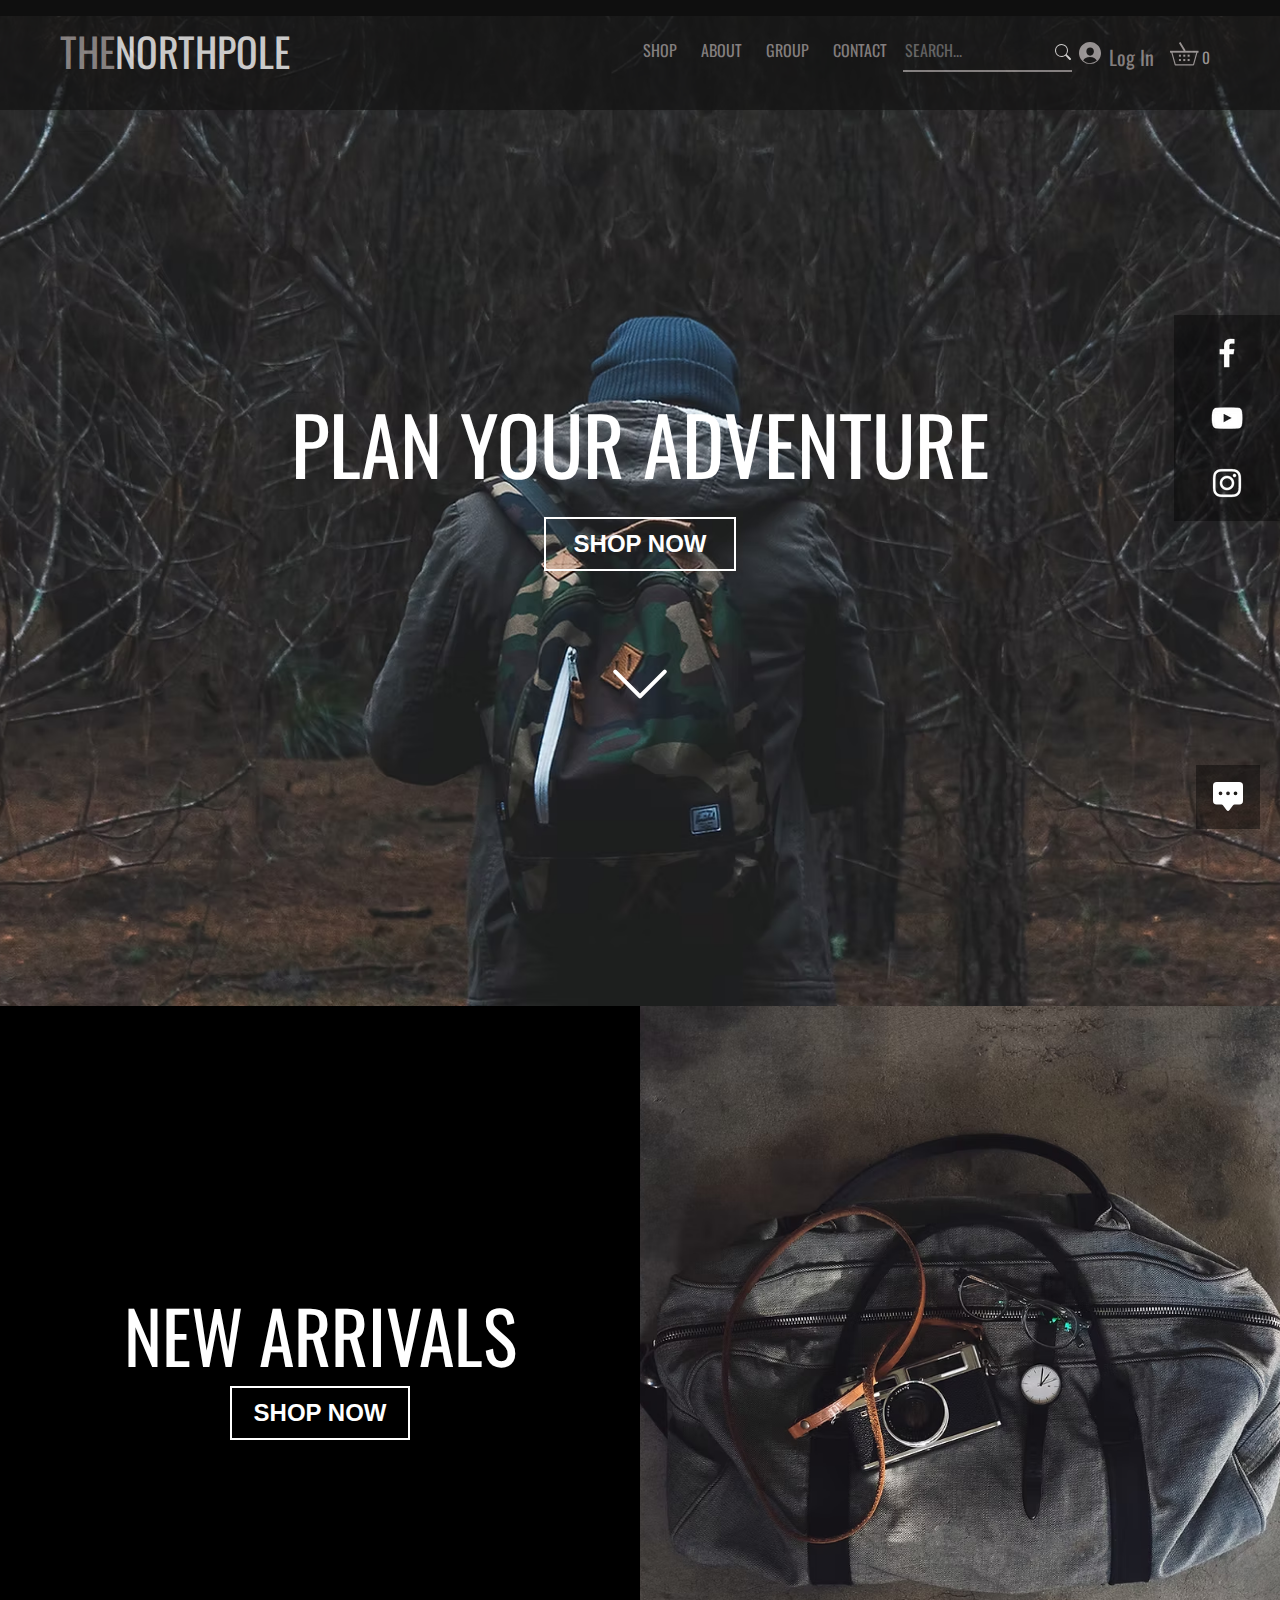
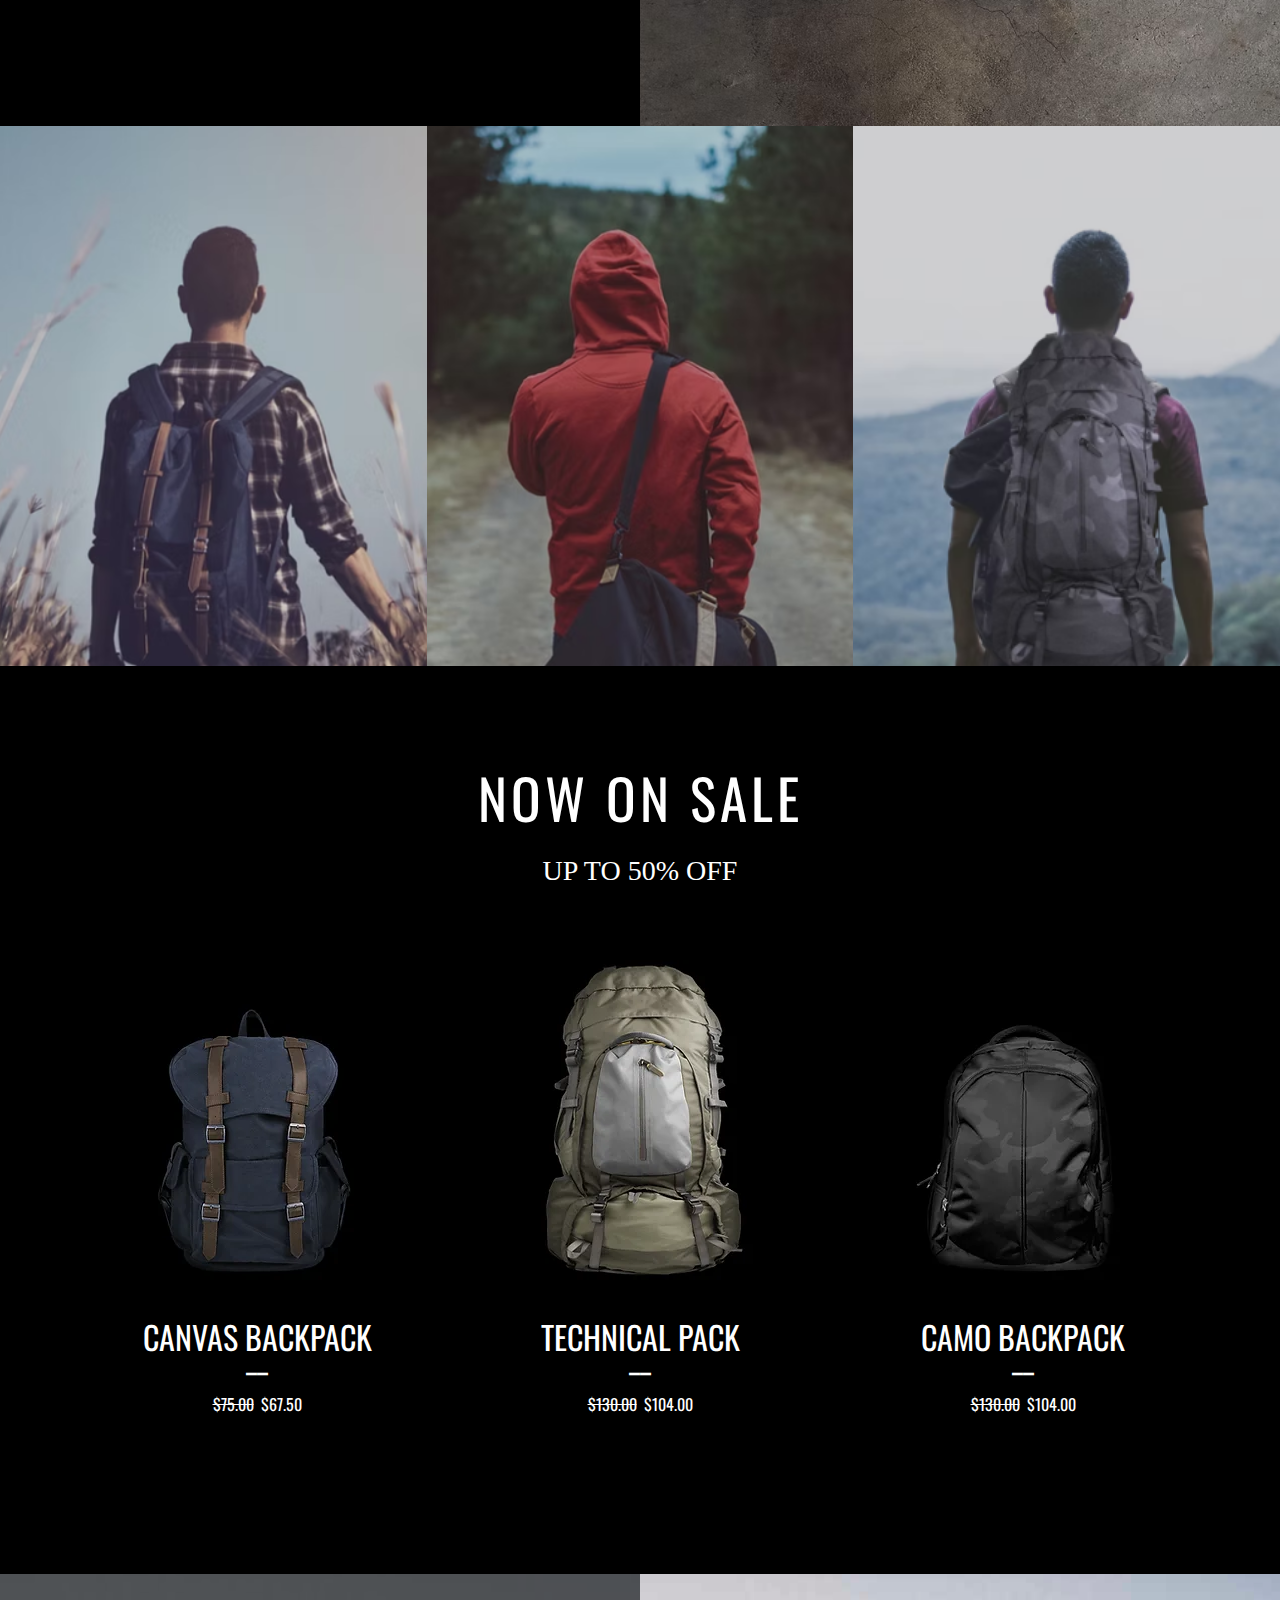
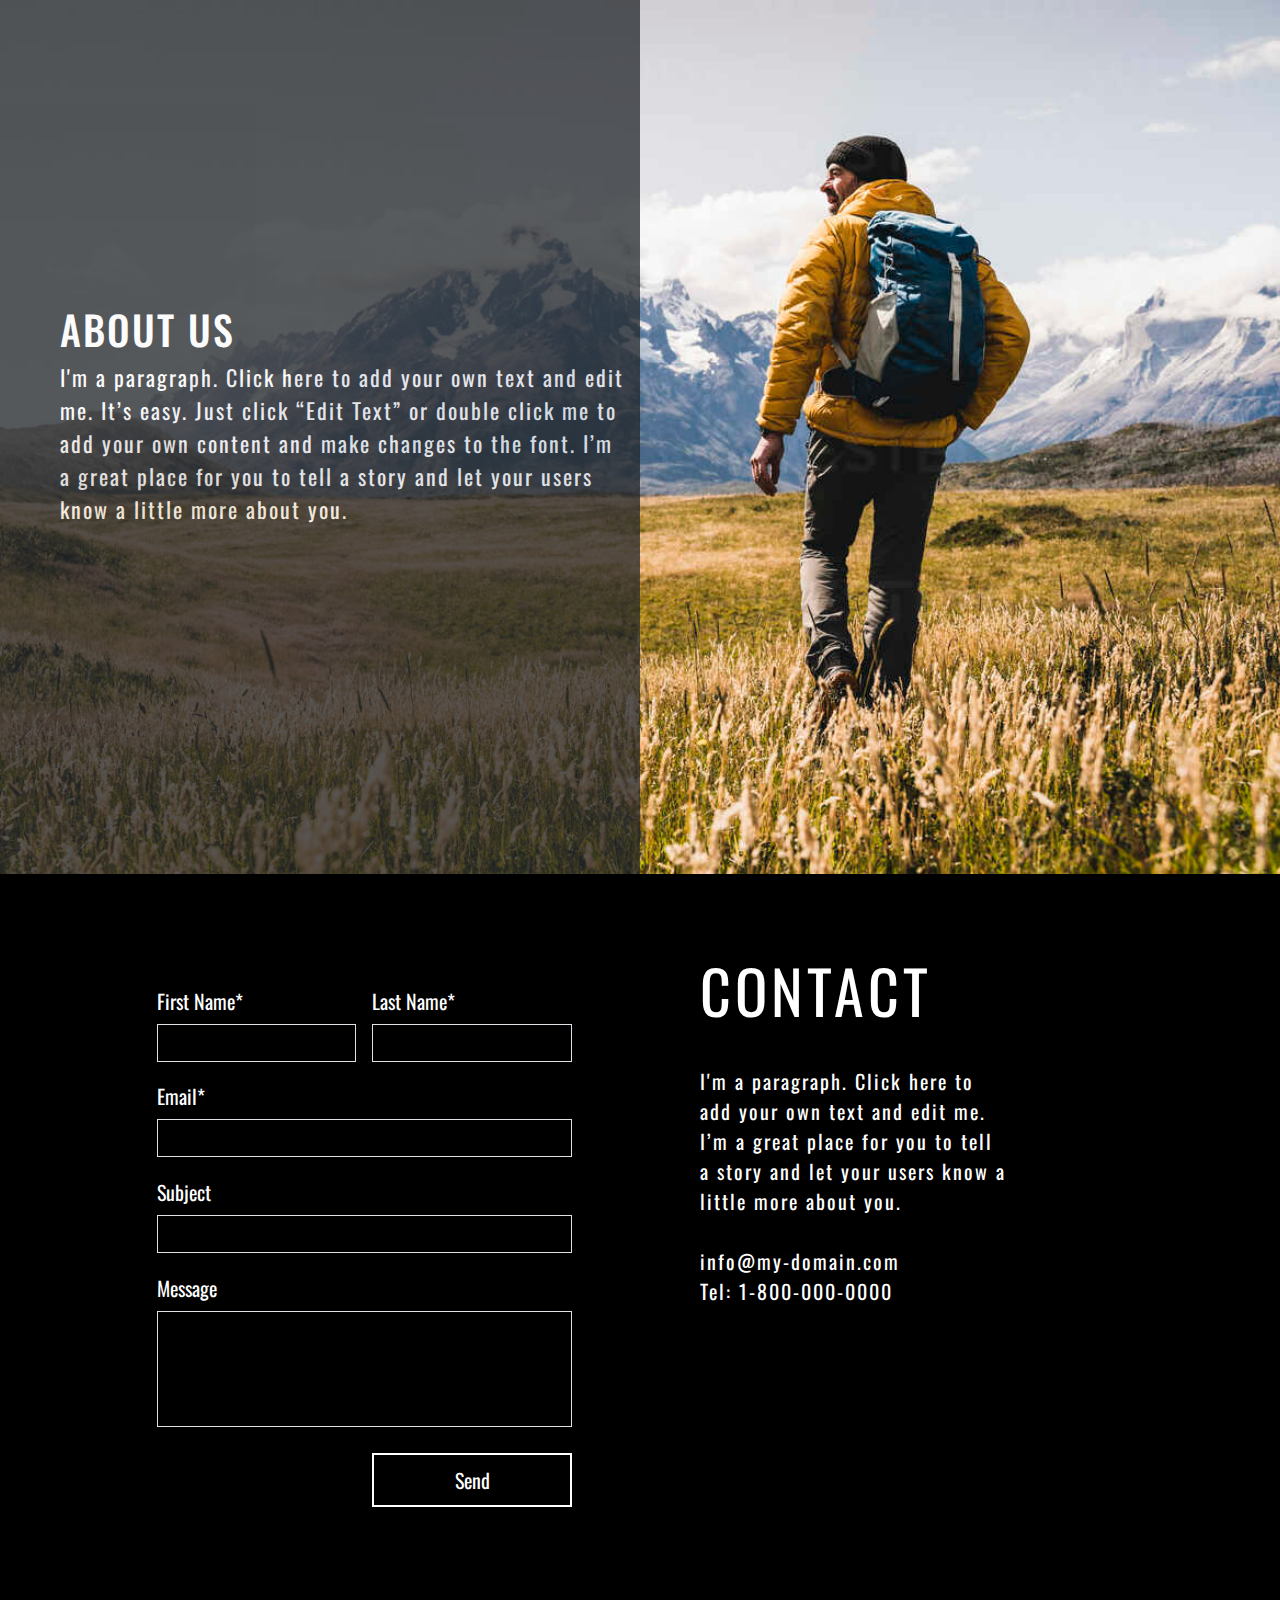
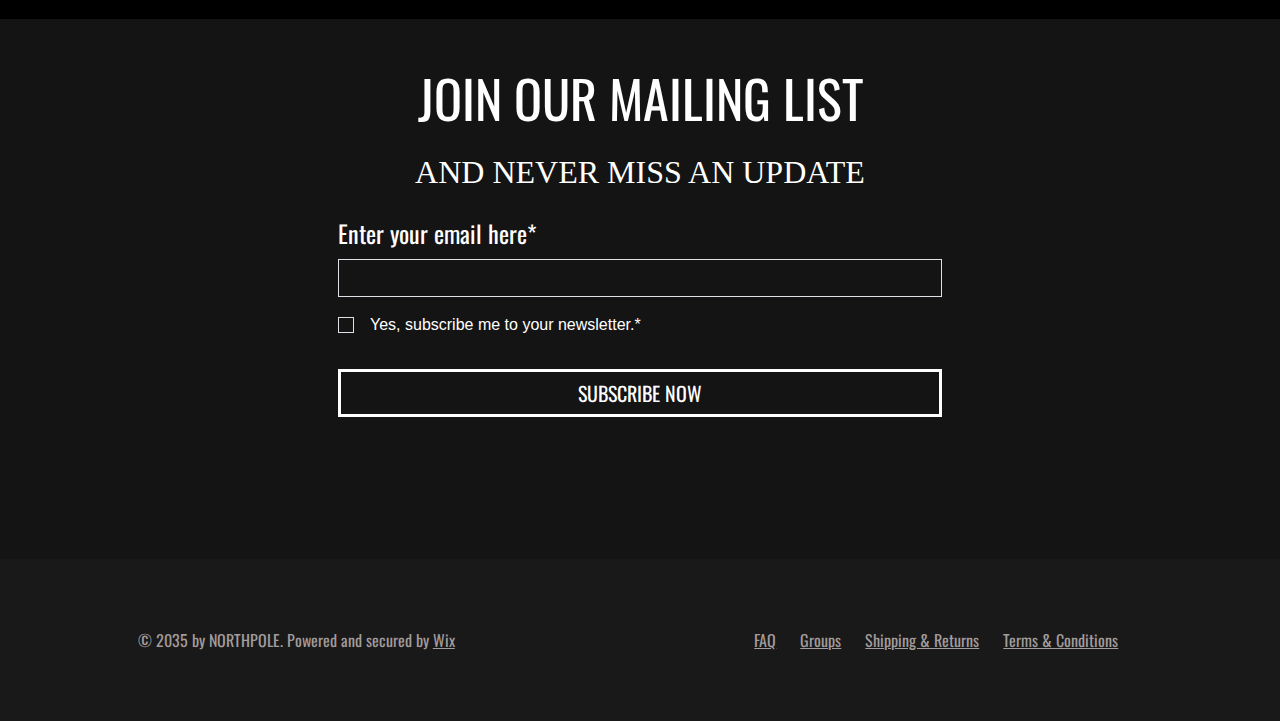
==== index.html @ 32becf56 "Add files via upload" ====
<!DOCTYPE html>
<html lang="en">
<head>
  <meta charset="UTF-8">
  <meta name="viewport" content="width=device-width, initial-scale=1.0">
  <title>Document</title>
  <link rel="preconnect" href="https://fonts.googleapis.com">
  <link rel="preconnect" href="https://fonts.gstatic.com" crossorigin>
  <link href="https://fonts.googleapis.com/css2?family=Oswald:wght@200..700&display=swap" rel="stylesheet">
  <link rel="stylesheet" href="https://cdn.jsdelivr.net/npm/bootstrap-icons@1.3.0/font/bootstrap-icons.css">
  <link href="https://cdn.jsdelivr.net/npm/bootstrap@5.3.3/dist/css/bootstrap.min.css" rel="stylesheet"
    integrity="sha384-QWTKZyjpPEjISv5WaRU9OFeRpok6YctnYmDr5pNlyT2bRjXh0JMhjY6hW+ALEwIH" crossorigin="anonymous">
  <script src="https://cdn.jsdelivr.net/npm/bootstrap@5.3.3/dist/js/bootstrap.bundle.min.js"
    integrity="sha384-YvpcrYf0tY3lHB60NNkmXc5s9fDVZLESaAA55NDzOxhy9GkcIdslK1eN7N6jIeHz"
    crossorigin="anonymous"></script>
  <link rel="stylesheet" href="style.css">
  <link rel="stylesheet" href="media.css">
</head>
<body>
  <nav class="navbar navbar-expand-md nav-background pb-4 fixed-top opacity-75 nav-general">
    <div class="container-fluid nav-background">
      <div class="d-flex brand-name ms-5 mt-2">
        <a class="navbar-brand text-color  me-0 text-lg fs-1" style="color: rgb(162, 156, 156); outline: none;"
          href="index.html">THE</a>
        <a class="navbar-brand text-color ms-0 text-lg fs-1" style="color: white;" href="index.html">NORTHPOLE</a>
      </div>
      <button class="navbar-toggler" type="button" data-bs-toggle="collapse" data-bs-target="#navbarNav"
        aria-controls="navbarNav" aria-expanded="false" aria-label="Toggle navigation">
        <img src="togler-icon.png" alt="">
      </button>
      <div class="collapse navbar-collapse justify-content-end mt-3" id="navbarNav">
        <ul class="navbar-nav">
          <li class="nav-item dropdown">
            <a class="nav-link dropdown active me-2 shop-anchor" aria-current="page" role="button"
              data-bs-toggle="dropdown" href="#">SHOP</a>
            <ul class="dropdown-menu bg-black ">
              <li><a class="dropdown-item text-white" href="#">BACKPACKS</a></li>
              <li><a class="dropdown-item text-white" href="#">DUFFLE BAGS</a></li>
              <li><a class="dropdown-item text-white" href="#">TRAVEL PACKS</a></li>
              <li><a class="dropdown-item text-white" href="#">GIFT CARDS</a></li>
            </ul>
          </li>
          <li class="nav-item">
            <a class="nav-link about-anchor me-2 " href="#about-us">ABOUT</a>
          </li>
          <li class="nav-item">
            <a class="nav-link group-anchor me-2 " href="groups.html">GROUP</a>
          </li>
          <li class="nav-item">
            <a class="nav-link contact-anchor me-2 " href="#contact">CONTACT</a>
          </li>
          <li class="nav-item">
            <div class="d-flex flex-row search-box">
              <input class="nav_search nav-background text-white me-3 " style="height: 42px;" type="search"
                placeholder="SEARCH...">
              <div class="search-icon"><svg xmlns="http://www.w3.org/2000/svg" width="16" height="16" fill="white"
                  class="bi bi-search" viewBox="0 0 16 16">
                  <path
                    d="M11.742 10.344a6.5 6.5 0 1 0-1.397 1.398h-.001q.044.06.098.115l3.85 3.85a1 1 0 0 0 1.415-1.414l-3.85-3.85a1 1 0 0 0-.115-.1zM12 6.5a5.5 5.5 0 1 1-11 0 5.5 5.5 0 0 1 11 0" />
                </svg>
              </div>
            </div>
          </li>
          <li class="nav-item">
            <div class="d-flex mt-1 fs-5 ">
              <svg class="change-my-color mt-2 pointer" data-bbox="0 0 50 50" data-type="shape"
                xmlns="http://www.w3.org/2000/svg" width="22" height="22" viewBox="0 0 50 50">
                <g>
                  <path
                    d="M25 48.077c-5.924 0-11.31-2.252-15.396-5.921 2.254-5.362 7.492-8.267 15.373-8.267 7.889 0 13.139 3.044 15.408 8.418-4.084 3.659-9.471 5.77-15.385 5.77m.278-35.3c4.927 0 8.611 3.812 8.611 8.878 0 5.21-3.875 9.456-8.611 9.456s-8.611-4.246-8.611-9.456c0-5.066 3.684-8.878 8.611-8.878M25 0C11.193 0 0 11.193 0 25c0 .915.056 1.816.152 2.705.032.295.091.581.133.873.085.589.173 1.176.298 1.751.073.338.169.665.256.997.135.515.273 1.027.439 1.529.114.342.243.675.37 1.01.18.476.369.945.577 1.406.149.331.308.657.472.98.225.446.463.883.714 1.313.182.312.365.619.56.922.272.423.56.832.856 1.237.207.284.41.568.629.841.325.408.671.796 1.02 1.182.22.244.432.494.662.728.405.415.833.801 1.265 1.186.173.154.329.325.507.475l.004-.011A24.886 24.886 0 0 0 25 50a24.881 24.881 0 0 0 16.069-5.861.126.126 0 0 1 .003.01c.172-.144.324-.309.49-.458.442-.392.88-.787 1.293-1.209.228-.232.437-.479.655-.72.352-.389.701-.78 1.028-1.191.218-.272.421-.556.627-.838.297-.405.587-.816.859-1.24a26.104 26.104 0 0 0 1.748-3.216c.208-.461.398-.93.579-1.406.127-.336.256-.669.369-1.012.167-.502.305-1.014.44-1.53.087-.332.183-.659.256-.996.126-.576.214-1.164.299-1.754.042-.292.101-.577.133-.872.095-.89.152-1.791.152-2.707C50 11.193 38.807 0 25 0">
                  </path>
                </g>
              </svg>
              <a class="nav-link me-2 mb-0 log-in-anchor " href="#">Log In</a>
            </div>
          </li>
          <li class="nav-item">
            <div class="d-flex mt-1 fs-5 ">
              <svg class="change-my-color mt-2 me-5 pointer" xmlns="http://www.w3.org/2000/svg" version="1.1"
                width="50px" height="24px" viewBox="221.4 359.3 267 123" data-hook="svg-icon-8">
                <rect x="221.4" y="403.7" width="152.4" height="10"></rect>
                <path
                  d="M345.9 482.3h-96.4c-1.2 0-2.4-1.2-3-2.4l-19.6-70.8 6-1.8 19.1 68.5h92.3l19-68.5 6 1.8 -19.6 70.8C348.2 481.1 347 482.3 345.9 482.3z">
                </path>
                <rect x="259" y="380.1" transform="matrix(-0.527 -0.8498 0.8498 -0.527 109.9867 827.3946)" width="52.4"
                  height="10"></rect>
                <rect x="292.3" y="424.5" width="10.7" height="10.7"></rect>
                <rect x="315.5" y="424.5" width="10.7" height="10.7"></rect>
                <rect x="269.1" y="424.5" width="10.7" height="10.7"></rect>
                <rect x="292.3" y="447.7" width="10.7" height="10.7"></rect>
                <rect x="315.5" y="447.7" width="10.7" height="10.7"></rect>
                <rect x="269.1" y="447.7" width="10.7" height="10.7"></rect><text class="cart-font" x="390" y="474"
                  text-anchor="start" class="uxskpx M846Y_" data-hook="items-count">0</text>
              </svg>
            </div>
          </li>
        </ul>
      </div>
    </div>
  </nav>
  <div class="d-flex flex-row search-box-mobile">
    <input class="nav_search nav-background text-white me-3 w-100 ms-2 me-2 " style="height: 42px;" type="search"
      placeholder="SEARCH...">
    <div class="search-icon"><svg xmlns="http://www.w3.org/2000/svg" width="16" height="16" fill="white"
        class="bi bi-search" viewBox="0 0 16 16">
        <path
          d="M11.742 10.344a6.5 6.5 0 1 0-1.397 1.398h-.001q.044.06.098.115l3.85 3.85a1 1 0 0 0 1.415-1.414l-3.85-3.85a1 1 0 0 0-.115-.1zM12 6.5a5.5 5.5 0 1 1-11 0 5.5 5.5 0 0 1 11 0" />
      </svg>
    </div>
  </div>
  <div class="socials flex-column">
    <a href="https://www.facebook.com/wix"><img src="fb-image.avif" alt=""></a>
    <a href="https://www.youtube.com/user/Wix"><img class="mt-2" src="yout-image.avif" alt=""></a>
    <a href="https://www.instagram.com/accounts/login/?next=%2Fwix%2F&source=omni_redirect"><img class="mt-2"
        src="inst-image.avif" alt=""></a>
  </div>
  <div class="contact-us d-flex flex-column">
    <svg xmlns="http://www.w3.org/2000/svg" width="30" height="30" fill="white" class="bi bi-chat-square-dots-fill"
      viewBox="0 0 16 16">
      <path
        d="M0 2a2 2 0 0 1 2-2h12a2 2 0 0 1 2 2v8a2 2 0 0 1-2 2h-2.5a1 1 0 0 0-.8.4l-1.9 2.533a1 1 0 0 1-1.6 0L5.3 12.4a1 1 0 0 0-.8-.4H2a2 2 0 0 1-2-2zm5 4a1 1 0 1 0-2 0 1 1 0 0 0 2 0m4 0a1 1 0 1 0-2 0 1 1 0 0 0 2 0m3 1a1 1 0 1 0 0-2 1 1 0 0 0 0 2" />
    </svg>
  </div>
  <div class="container-md-fluid d-flex p-0 mt-3 banner ">
    <h1 class="text-center text-white banner-h1">PLAN YOUR ADVENTURE</h1>
    <button class="shop-now" type="button">SHOP NOW</button>
    <a class=" scroll-arrow " href="#new-arrivals"><svg xmlns="http://www.w3.org/2000/svg" width="66" height="66"
        fill="white" class="bi bi-chevron-down" viewBox="0 0 16 16">
        <path fill-rule="evenodd"
          d="M1.646 4.646a.5.5 0 0 1 .708 0L8 10.293l5.646-5.647a.5.5 0 0 1 .708.708l-6 6a.5.5 0 0 1-.708 0l-6-6a.5.5 0 0 1 0-.708" />
      </svg></a>
  </div>
  <div class="container-fluid d-md-flex p-0 m-0" id="new-arrivals">
    <div
      class="container-md d-flex  justify-content-center align-items-center text-white bg-black flex-column arrivals">
      <h1 style="font-size: 72px; font-weight: 400; text-align: center;">NEW ARRIVALS</h1>
      <button class="shop-now" type="button">SHOP NOW</button>
    </div>
    <div class="container sec2_div2">
    </div>
  </div>
  <div class="container-fluid d-md-flex  p-0 m-0 overflow-hidden">
    <div class="container-md w-100 model-1 ">
      <img class="mod-1 m-0 p-0" src="model-1.png" alt="guy with backpack1 ">
      <div class="kkk">
        <h1>BACKPACKS</h1>
      </div>
    </div>
    <div class="container-md model-2">
      <img class="mod-2 m-0 p-0" src="model-2.png" alt="guy with backpack2 ">
      <div class="kkkk">
        <h1>DUFFLE BAGS</h1>
      </div>
    </div>
    <div class="container-md model-3">
      <img class="mod-3 m-0 p-0" src="model-3.png" alt="guy with backpack3 ">
      <div class="kkkkk">
        <h1>TRAVEL PACKS</h1>
      </div>
    </div>
  </div>
  <div class="container-fluid ">
    <div class="container-fluid d-flex justify-content-center align-items-center text-white bg-black flex-column">
      <div class="mt-2">
        <h1 style="font-size: 55px; font-weight: 400; text-align: center;margin-top: 90px; letter-spacing: 4px;">NOW ON
          SALE</h1>
      </div>
      <div class="mt-3">
        <h3 style=" font-weight: 300; text-align: center; font-family: Georgia, serif;">UP TO 50% OFF</h3>
      </div>
    </div>
    <div
      class="item-1 container-fluid d-md-flex justify-content-center align-items-start text-white bg-black mb-5 bag-box ">
      <div class="d-flex flex-column justify-content-center align-items-center mt-5 wrapper  ">
        <img src="backpack-1.webp" alt="backpack-canvas">
        <p class="visible1">CANVAS BACKPACK <br>__<br><br><span
            style="text-decoration: line-through;font-size: 16px;">$75.00</span> <span
            style="font-size: 16px;">$67.50</span></p>
        <button class="canva-backpack fs-3" type="button">View Details</button>
      </div>
      <div class=" item-2 d-flex flex-column justify-content-center align-items-center mt-5 wrapper2">
        <img src="backpack-2.webp" alt="backpack-technical">
        <p class="visible2">TECHNICAL PACK <br>__<br><br><span
            style="text-decoration: line-through;font-size: 16px;">$130.00</span> <span
            style="font-size: 16px;">$104.00</span></p>
        <button class="technical-pack fs-3" type="button">View Details</button>
      </div>
      <div class="d-flex flex-column justify-content-center align-items-center mt-5 wrapper3 ">
        <img src="backpack-3.webp" alt="backpack-camo">
        <p class="visible3">CAMO BACKPACK <br>__<br><br><span
            style="text-decoration: line-through;font-size: 16px;">$130.00</span> <span
            style="font-size: 16px;">$104.00</span></p>
        <button class="camo-backpack fs-3" type="button">View Details</button>
      </div>
    </div>
  </div>
  <div class="container-fluid d-md-flex p-0 m-0 banner-2">
    <div class="container-fluid opacity-75 bg-dark  d-flex"
      style="height: 100vh; justify-content: center; align-items: center;">
      <div class=" me-5"></div>
      <div class="d-flex flex-column banner2-text align-items-start " id="about-us">
        <h1 style="color: white; letter-spacing: 2px;">ABOUT US</h1>
        <p style="color: white; font-size: 22px; letter-spacing: 2px;">I'm a paragraph. Click here to add your own text
          and edit me. It’s easy. Just click “Edit Text” or double click me to add your own content and make changes to
          the font. I’m a great place for you to tell a story and let your users know a little more about you.</p>
      </div>
    </div>
    <div class="container-fluid disapear-div">
    </div>
  </div>
  <div class="container-fluid d-md-flex form-general p-0 m-0">
    <div class="container-fluid bg-black mt-5 form-1 mb-3 ">
      <form class="form-style row g-3 text-white fs-5 border-white  bg-black ms-auto me-5  mt-5 mb-5">
        <div class="col-md-6">
          <label for="inputName" class="form-label">First Name*</label>
          <input type="text" class="form-control rounded-0 bg-black" id="inputName">
        </div>
        <div class="col-md-6">
          <label for="inputSurname" class="form-label">Last Name*</label>
          <input type="text" class="form-control rounded-0 bg-black" id="inputSurname">
        </div>
        <div class="col-md-12">
          <label for="inputEmail4" class="form-label">Email*</label>
          <input type="email" class="form-control rounded-0 bg-black" id="inputEmail">
        </div>
        <div class="col-12">
          <label for="inputSubject" class="form-label">Subject</label>
          <input type="text" class="form-control rounded-0 bg-black" id="Subject">
        </div>
        <div class="col-12 mb-5 ">
          <label for="inputMesage" class="form-label">Message</label>
          <input type="text" class="form-control rounded-0 bg-black h-100 p-4" st id="Meage">
        </div>
        <div class="col-md-6 d-flex ms-auto mb-5 ">
          <button type="submit"
            class="btn btn-black text-white rounded-0 w-100 bg-black align-items-end p-2 fs-5 send-btn"
            style="border: 2px solid white;">Send</button>
        </div>
      </form>
    </div>
    <div class="container-fluid bg-black form-2">
      <div class="w-50 ms-5 " style="margin-top: 80px;" id="contact">
        <h1 class="text-white fw-normal" style=" letter-spacing: 4px; font-size: 60px; margin-bottom: 40px;">CONTACT
        </h1>
        <p class="text-white" style=" font-size: 20px; letter-spacing: 2px;">I'm a paragraph. Click here to add your own
          text and edit me. I’m a great place for you to tell a story and let your users know a little more about
          you.<br><br> info@my-domain.com <br> Tel: 1-800-000-0000</p>
      </div>
    </div>
  </div>
  <div class="container-fluid d-flex flex-column text-white " style="height: 60vh; background-color: rgb(20,20,20);">
    <div class=" d-flex justify-content-center fw-normal ">
      <h1 class="text-white mt-5 fw-normal mail-h1">JOIN OUR MAILING LIST</h1>
    </div>
    <div class=" d-flex justify-content-center fw-normal  mt-3">
      <h2 class="text-white" style="font-family: Georgia, 'Times New Roman', Times, serif;">AND NEVER MISS AN UPDATE
      </h2>
    </div>
    <div class="container-md d-flex w-50 mailing-input flex-column">
      <label for="inputEmail4" class="form-label fs-4 mt-3">Enter your email here*</label>
      <input type="email" class="form-control d-flex rounded-0 " style="background-color: rgb(20,20,20) ;"
        id="inputEmail">
    </div>
    <div class="container-md d-flex w-50 mailing-input flex-row mt-3">
      <input class="form-check-input pt-0 rounded-0 me-3 " style="background-color: rgb(20,20,20) ;" type="checkbox"
        id="gridCheck">
      <label class="form-check-label mt-0 fs-6" style="font-family: sans-serif" for="gridCheck">Yes, subscribe me to
        your newsletter.*</label>
    </div>
    <div class="container-md d-flex w-50 mailing-input flex-row mt-3   ">
      <button type="submit"
        class="btn container-md text-white border-white rounded-0 fs-5 subscribe-btn mt-3 mb-5">SUBSCRIBE NOW</button>
    </div>
  </div>
  </div class="container-fluid footer-general">
  <footer class="container-fluid d-flex justify-content-around footer-style">
    <div class="d-flex  align-items-center justify-content-end footer-1  me-5"><span>© 2035 by NORTHPOLE.<br
          class="footer-br"> Powered and secured by <a class="wix-anchor"
          href="https://www.wix.com/?utm_campaign=vir_created_with">Wix</a></span>
    </div>
    <div class="d-flex align-items-center footer-2">
      <ul class="navbar-nav d-flex flex-row  ">
        <li class="nav-item me-3">
          <a class="nav-link active me-2 text-decoration-underline " aria-current="page" href="#">FAQ</a>
        </li>
        <li class="nav-item me-3">
          <a class="nav-link me-2 text-decoration-underline " href="#">Groups</a>
        </li>
        <li class="nav-item me-3">
          <a class="nav-link me-2 text-decoration-underline" href="#">Shipping & Returns</a>
        </li>
        <li class="nav-item me-3">
          <a class="nav-link me-2 text-decoration-underline  " href="#">Terms & Conditions</a>
        </li>
      </ul>
    </div>
  </footer>
</body>
</html>
---- style.css ----
body {
    font-family: 'Oswald' !important;
    background-color: black !important;
}

.banner {
    background-image: url(first-photo.avif);
    background-size: cover;
    justify-content: center;
    align-items: center;
    flex-direction: column;
    height: 110vh;
    background-position: center;
}

.banner-h1 {
    font-size: 80px;
    font-weight: 400;
    margin-top: 90px;
    width: 100%;
    margin-bottom: 26px;
}

.shop-anchor,
.about-anchor,
.group-anchor,
.contact-anchor,
.log-in-anchor {
    color: rgb(162, 156, 156) !important;
}

.shop-anchor:hover {
    color: white !important;
}

.about-anchor:hover {
    color: white !important;
}

.group-anchor:hover {
    color: white !important;
}

.contact-anchor:hover {
    color: white !important;
}

.log-in-anchor:hover {
    color: rgb(117, 114, 113) !important;
}

.nav_white {
    color: rgb(162, 156, 156) !important;
}

.nav_white:link {
    color: rgb(162, 156, 156) !important;
}

.search-icon {
    margin-top: 8px;
    margin-right: 8px;
    margin-left: -45px;
    padding: 0;
    border: none;
    z-index: 5;
    position: relative;
}

.search-box-mobile {
    display: none !important;
    width: 100% !important;
}



.nav_search {
    border: none;
    border-bottom: 2px solid rgb(162, 156, 156);
    position: relative;
    margin-right: 28px !important;
}

.nav_search:hover {
    background: rgba(0, 0, 0, 1) !important;
    border-bottom: 3px solid white !important;
    opacity: 1 !important;
}

.nav_search:focus {
    background: rgba(0, 0, 0, 1) !important;
    border-bottom: 3px solid white !important;
    opacity: 1 !important;
    outline: none;
}


.nav-background {
    background-color: rgb(21, 20, 20) !important;
}

#user_icon {
    width: 22px;
    height: 22px;
    color: rgb(162, 156, 156) !important;
}

.change-my-color {
    fill: rgb(189, 183, 183);
}

.cart-font {
    font-size: 82px !important;
}

.shop-now {
    width: 15%;
    min-width: 180px;
    height: 54px;
    background-color: transparent;
    border: 2px solid white;
    color: white;
    font-size: 24px;
    font-family: Georgia, sans-serif;
    font-weight: bold;
    transition-duration: .3s;
}

.shop-now:hover {
    color: black;
    background-color: white;
    transition-duration: .3s;
    -moz-transition-duration: .3s;
    -ms-transition-duration: .3s;
    -o-transition-duration: .3s;
}

.sec2_div2 {
    background-image: url(bag_with_camera.avif);
    background-size: cover;
    background-position: center;
    min-height: 50vh;
}

.arrivals {
    height: 80vh;
}



.model-1,
.model-2,
.model-3 {
    height: 540px;
    overflow: hidden;
    display: flex;
    justify-content: center;
    align-items: center;
}

.kkk,
.kkkk,
.kkkkk {
    position: absolute;
    color: white;
    opacity: 0;
    width: max-content;
    height: max-content;
    transition: ease-in;
    transition-duration: .3s;
    font-family: Georgia, 'Times New Roman', Times, serif;

}

.mod-1:hover~.kkk,
.mod-2:hover~.kkkk,
.mod-3:hover~.kkkkk {
    opacity: 1;
}



.mod-1,
.mod-2,
.mod-3 {
    object-fit: cover;
    transition: ease-in;
    transition-duration: 0.5s;
    height: 100%;
    width: 100%;
    scale: 110%;
    position: relative !important;
}



.mod-1:hover,
.mod-2:hover,
.mod-3:hover {
    transform: scale(1.1);
    -webkit-transition-duration: 0.5s;
    filter: brightness(50%);
}



.pointer {
    cursor: pointer;
    ;
}

.bag-box {
    height: 70vh;
}

.canva-backpack,
.technical-pack,
.camo-backpack {
    border: 2px solid white;
    background-color: black;
    color: white;
    width: 220px;
    height: 70px;
    line-height: 20px;
    opacity: 0;
}

.canva-backpack:hover,
.camo-backpack:hover,
.technical-pack:hover {
    color: rgb(138, 136, 135);
    border-color: rgb(174, 171, 167);
    transition-duration: .3s;
}


.visible1,
.visible2,
.visible3 {
    color: white;
    font-size: 32px;
    line-height: 20px;
    text-align: center;
}

.wrapper,
.wrapper2,
.wrapper3 {
    overflow: hidden;
}

.wrapper3 {
    align-self: flex-start;
}

.wrapper:hover>p {
    animation-name: dissapear;
    animation-duration: .5s;
    animation-fill-mode: both;
}

.wrapper:hover>button {
    animation-name: apear;
    animation-duration: .5s;
    animation-fill-mode: both;
    animation-delay: .5s;
}

.wrapper2:hover>p {
    animation-name: dissapear;
    animation-duration: .5s;
    animation-fill-mode: both;
}

.wrapper2:hover>button {
    animation-name: apear;
    animation-duration: .5s;
    animation-fill-mode: both;
    animation-delay: .5s;
}

.wrapper3:hover>p {
    animation-name: dissapear;
    animation-duration: .5s;
    animation-fill-mode: both;
}

.wrapper3:hover>button {
    animation-name: apear;
    animation-duration: .5s;
    animation-fill-mode: both;
    animation-delay: .5s;
}

@keyframes dissapear {
    from {
        opacity: 1;
    }

    to {
        opacity: 0;
        display: none;
    }
}

@keyframes apear {
    from {
        opacity: 0;
    }

    to {
        opacity: 1;
    }
}

.banner-2 {
    background-image: url(wide-photo.jpg);
    background-size: cover;
    background-position: center;
}

.banner2-text {
    justify-content: center;
    align-items: center;
    display: flex;
}

.form-style {
    height: 65vh;
    width: 70%;
}

.form-1 {
    order: 1;
}

.form-2 {
    order: 2;
}

.footer-br {
    display: none;
}

.footer-general {
    height: 2vh !important;
}


.wix-anchor:link {
    color: white !important;
    color: rgb(162, 156, 156) !important
}

.subscribe-btn {
    background-color: rgb(20, 20, 20);
    border: 3px solid white;

}

.subscribe-btn:hover {
    color: #948d8d !important;
    border: 3px solid #948d8d !important;
    transition-duration: .3s;
}

.send-btn {
    color: white;
    border: 3px solid white;
}

.send-btn:hover {
    color: #948d8d !important;
    border: 3px solid #948d8d !important;
    transition-duration: .3s;
}


.mail-h1 {
    font-size: 52px;
}

.footer-style {
    height: 18vh;
    color: rgb(162, 156, 156);
    background-color: rgb(26 25 25);
    flex-direction: row !important;
}

.mailing-list {
    display: flex !important;
    flex-direction: column !important;
    align-items: center !important;

}

.socials {
    display: flex;
    width: 106px;
    height: 206px;
    background-color: rgba(0, 0, 0, .4);
    position: fixed;
    z-index: 5;
    top: 35%;
    right: 0;
    justify-content: space-evenly;
    align-items: center;
}

.scroll-arrow {
    margin-top: 80px;
    transition: ease-out;
}

.contact-us {
    width: 64px;
    height: 64px;
    background-color: rgba(0, 0, 0, .4);
    position: fixed;
    z-index: 5;
    top: 85%;
    right: 20px;
    justify-content: space-evenly;
    align-items: center;
}


/* GROUPS.HTML */

.group-div {
    height: 95vh !important;
    background-color: rgb(0, 0, 0) !important;
}

.groups-banner {
    height: 20vh;
    font-size: 60px;
    display: flex;
    justify-content: center;
    align-items: center;
}

.groups-slogan {
    color: #eee6e6;
}

.header-text {
    font-family: Georgia, 'Times New Roman', Times, serif !important;
    font-weight: 100;
    line-height: 14px !important;
}

.header-text-2 {
    font-weight: 400;
    line-height: 14px !important;
}


.groups-search {
    height: 50vh;
    width: 30%;
    border: 1px solid rgba(81, 79, 79, 0.6);
    overflow-y: scroll;
}

.search-border {
    border-bottom: 1px solid rgba(81, 79, 79, 0.6) !important;
}

.search-anchor {
    font-family: Georgia, 'Times New Roman', Times, serif;
    margin-top: 18px;
}

.search-anchor:hover {
    text-decoration: underline !important;
}


.join-btn:hover {
    text-decoration: underline !important;
}

.posts {
    height: 40vh;
    width: 60%;
    border: 1px solid rgba(81, 79, 79, 0.6);
}

.hidden-br {
    display: none;
}
---- media.css ----
@media screen and (max-width: 767px) {
    .nav-background {
        background-color: black !important;
    }

    .banner {
        height: 55vh !important;
    }

    .form-style {
        width: 100%;
    }

    .sec2-div2 {
        height: 40vh !important;
    }

    .arrivals {
        height: 40vh;
    }

    .dissaper-div {
        display: none;
    }

    .form-general {
        display: flex;
        flex-direction: column;
    }

    .form-1 {
        order: 2 !important;
        padding-bottom: 200px;
    }

    .form-2 {
        order: 1;

    }

    .bag-box {
        height: 200vh !important;
    }


    .contact-us {
        position: fixed;
        top: 94%;
        width: 100%;
        left: 0;
        display: flex;
        background-color: black;
    }


    .sub-div {
        width: 90% !important;
        display: flex !important;
    }

    .footer-general,
    .footer-style {
        display: flex !important;
        width: 100% !important;
        flex-direction: column !important;
        justify-content: center !important;
        align-items: center !important;
        height: auto !important;
        padding-bottom: 60px;
    }

    .nav-general {
        position: relative !important;
    }

    .brand-name {
        margin: 0 !important;
    }

    .socials {
        display: none;
    }

    .search-box {
        display: none !important;
    }

    .search-box-mobile {
        display: flex !important;
        width: 100vw !important;
    }

    .footer-1 {
        order: 2 !important;
        flex-direction: column !important;
        display: flex !important;
        letter-spacing: 1px;
        justify-content: center !important;
        align-items: center !important;
        margin-bottom: 20px;
        margin-left: 50px !important;
    }

    .footer-2>ul {
        order: 1 !important;
        flex-direction: column !important;
        justify-content: center !important;
        align-items: center !important;
        margin-bottom: 20px;
        margin-left: 30px !important;
    }

    .footer-br {
        display: inline !important;
    }

    .mailing-input {
        width: 100% !important;
    }

    .scroll-arrow {
        display: none !important;
    }

    .mail-h1 {
        font-size: 40px;
    }

    .banner-2 {
        margin-top: 350px !important;
    }

    /* groups */

    .posts {
        width: 50vh !important;
        height: 50vh;
        margin-bottom: 50px !important;
        padding: 0 !important;
        justify-self: center !important;
        align-items: center !important;
        display: flex !important;
        line-height: 12px !important;
        border-left: none;
        border-right: none;
    }

    .groups-slogan {
        margin-bottom: 100px !important;
    }

    .groups-head {
        width: 45vh !important;
        display: flex !important;
        flex-direction: column !important;
        text-align: center;
        margin-top: 100px;
        padding: 0 !important;
    }

    .groups-head>h1,
    .groups-head>p {
        margin: 0 !important;

    }

    .groups-search {
        display: none !important;
    }

    .hidden-br {
        display: inline;
    }

    .groups-general {
        width: 45vh !important;
        padding: 0 !important;
    }
}
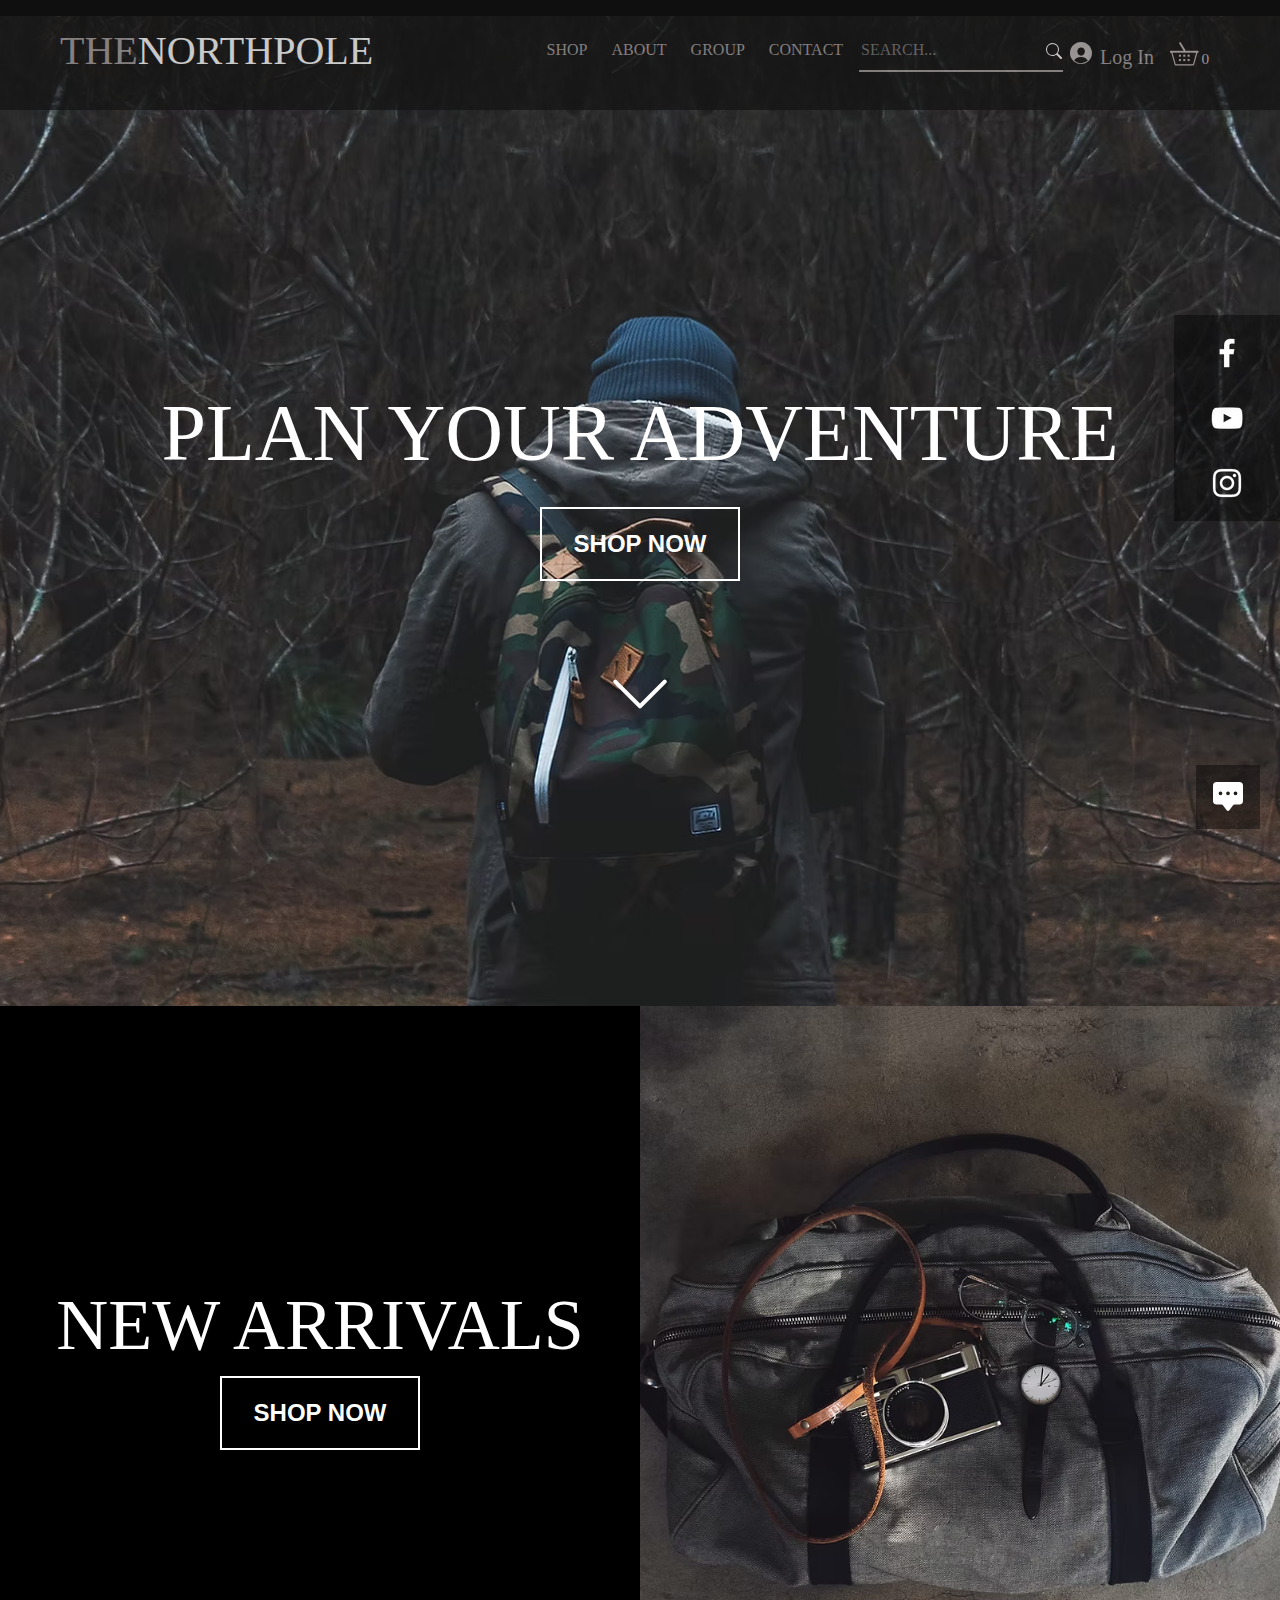
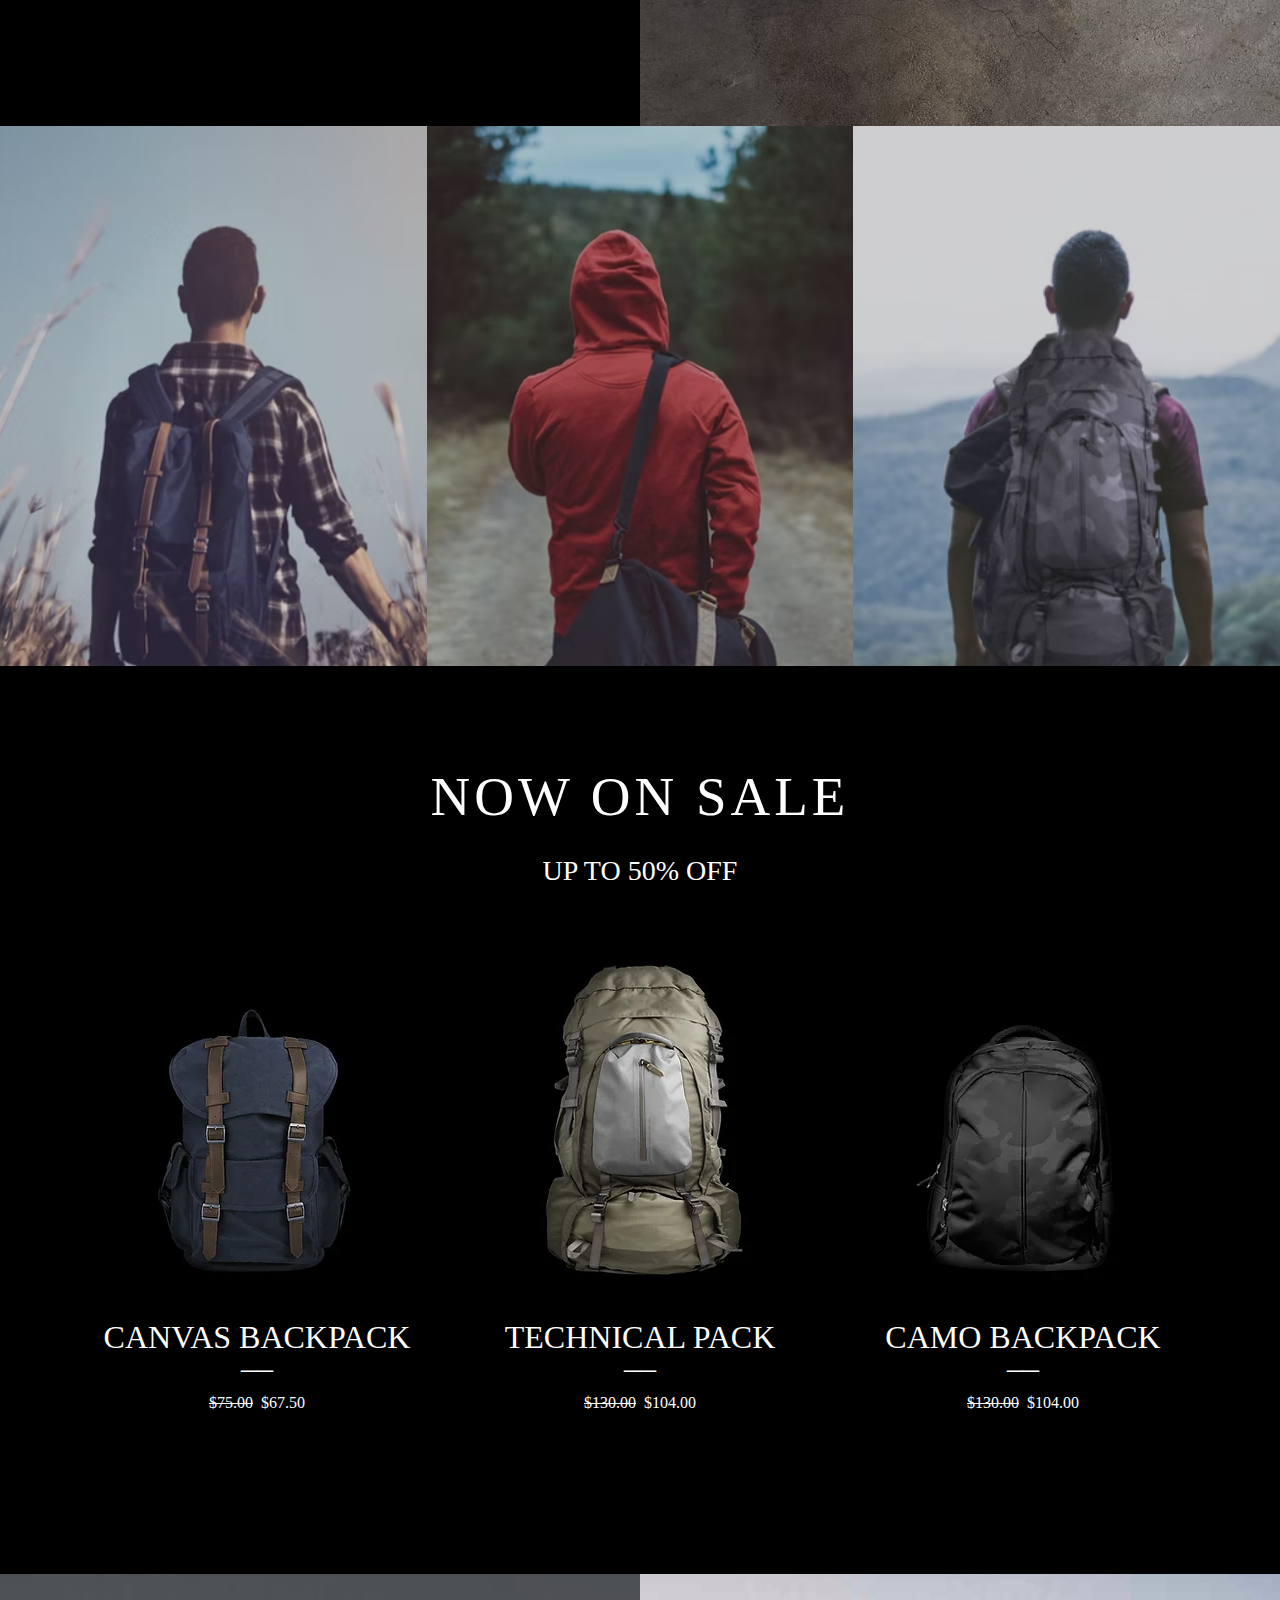
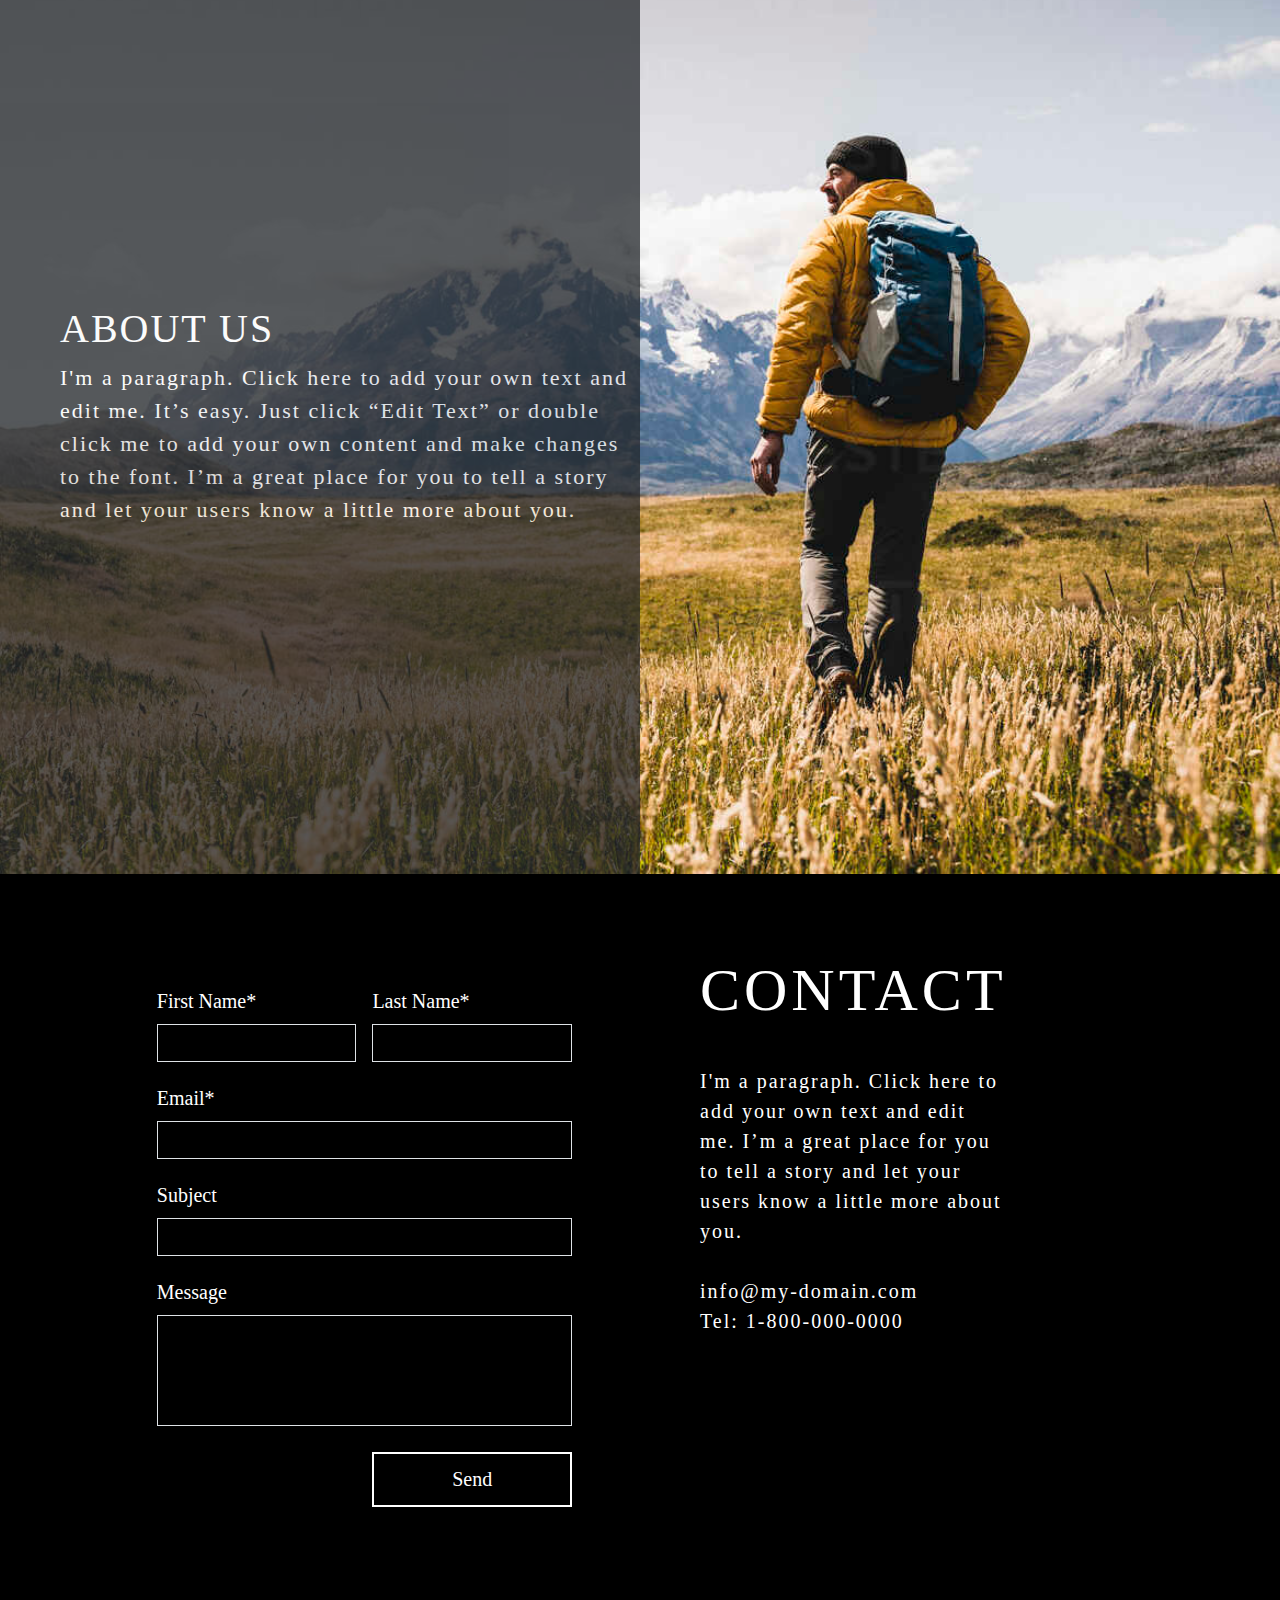
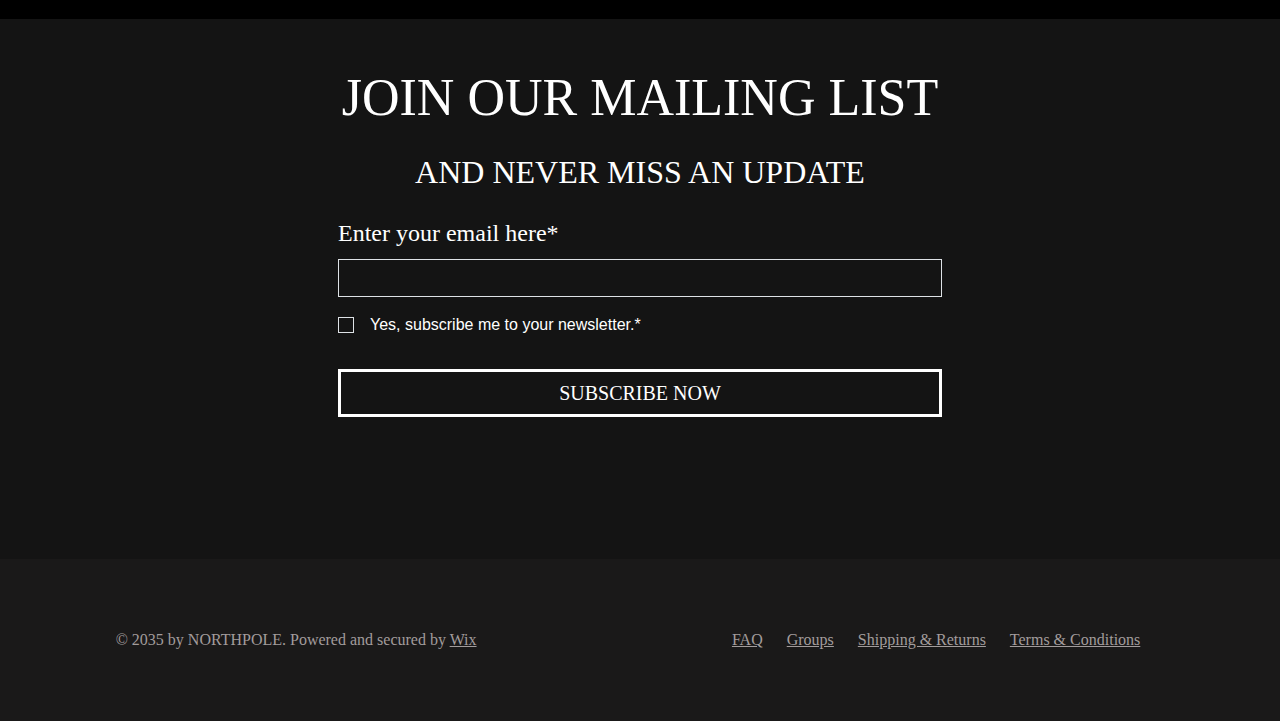
==== commit d944aec0: "remove google fonts cdn link from index.html" ====
--- a/index.html
+++ b/index.html
@@ -4,9 +4,6 @@
   <meta charset="UTF-8">
   <meta name="viewport" content="width=device-width, initial-scale=1.0">
   <title>Document</title>
-  <link rel="preconnect" href="https://fonts.googleapis.com">
-  <link rel="preconnect" href="https://fonts.gstatic.com" crossorigin>
-  <link href="https://fonts.googleapis.com/css2?family=Oswald:wght@200..700&display=swap" rel="stylesheet">
   <link rel="stylesheet" href="https://cdn.jsdelivr.net/npm/bootstrap-icons@1.3.0/font/bootstrap-icons.css">
   <link href="https://cdn.jsdelivr.net/npm/bootstrap@5.3.3/dist/css/bootstrap.min.css" rel="stylesheet"
     integrity="sha384-QWTKZyjpPEjISv5WaRU9OFeRpok6YctnYmDr5pNlyT2bRjXh0JMhjY6hW+ALEwIH" crossorigin="anonymous">
@@ -296,4 +293,4 @@
     </div>
   </footer>
 </body>
-</html>+</html>
--- a/style.css
+++ b/style.css
@@ -117,8 +117,8 @@
 
 .shop-now {
     width: 15%;
-    min-width: 180px;
-    height: 54px;
+    min-width: 200px;
+    min-height: 74px;
     background-color: transparent;
     border: 2px solid white;
     color: white;
@@ -488,7 +488,3 @@
     width: 60%;
     border: 1px solid rgba(81, 79, 79, 0.6);
 }
-
-.hidden-br {
-    display: none;
-}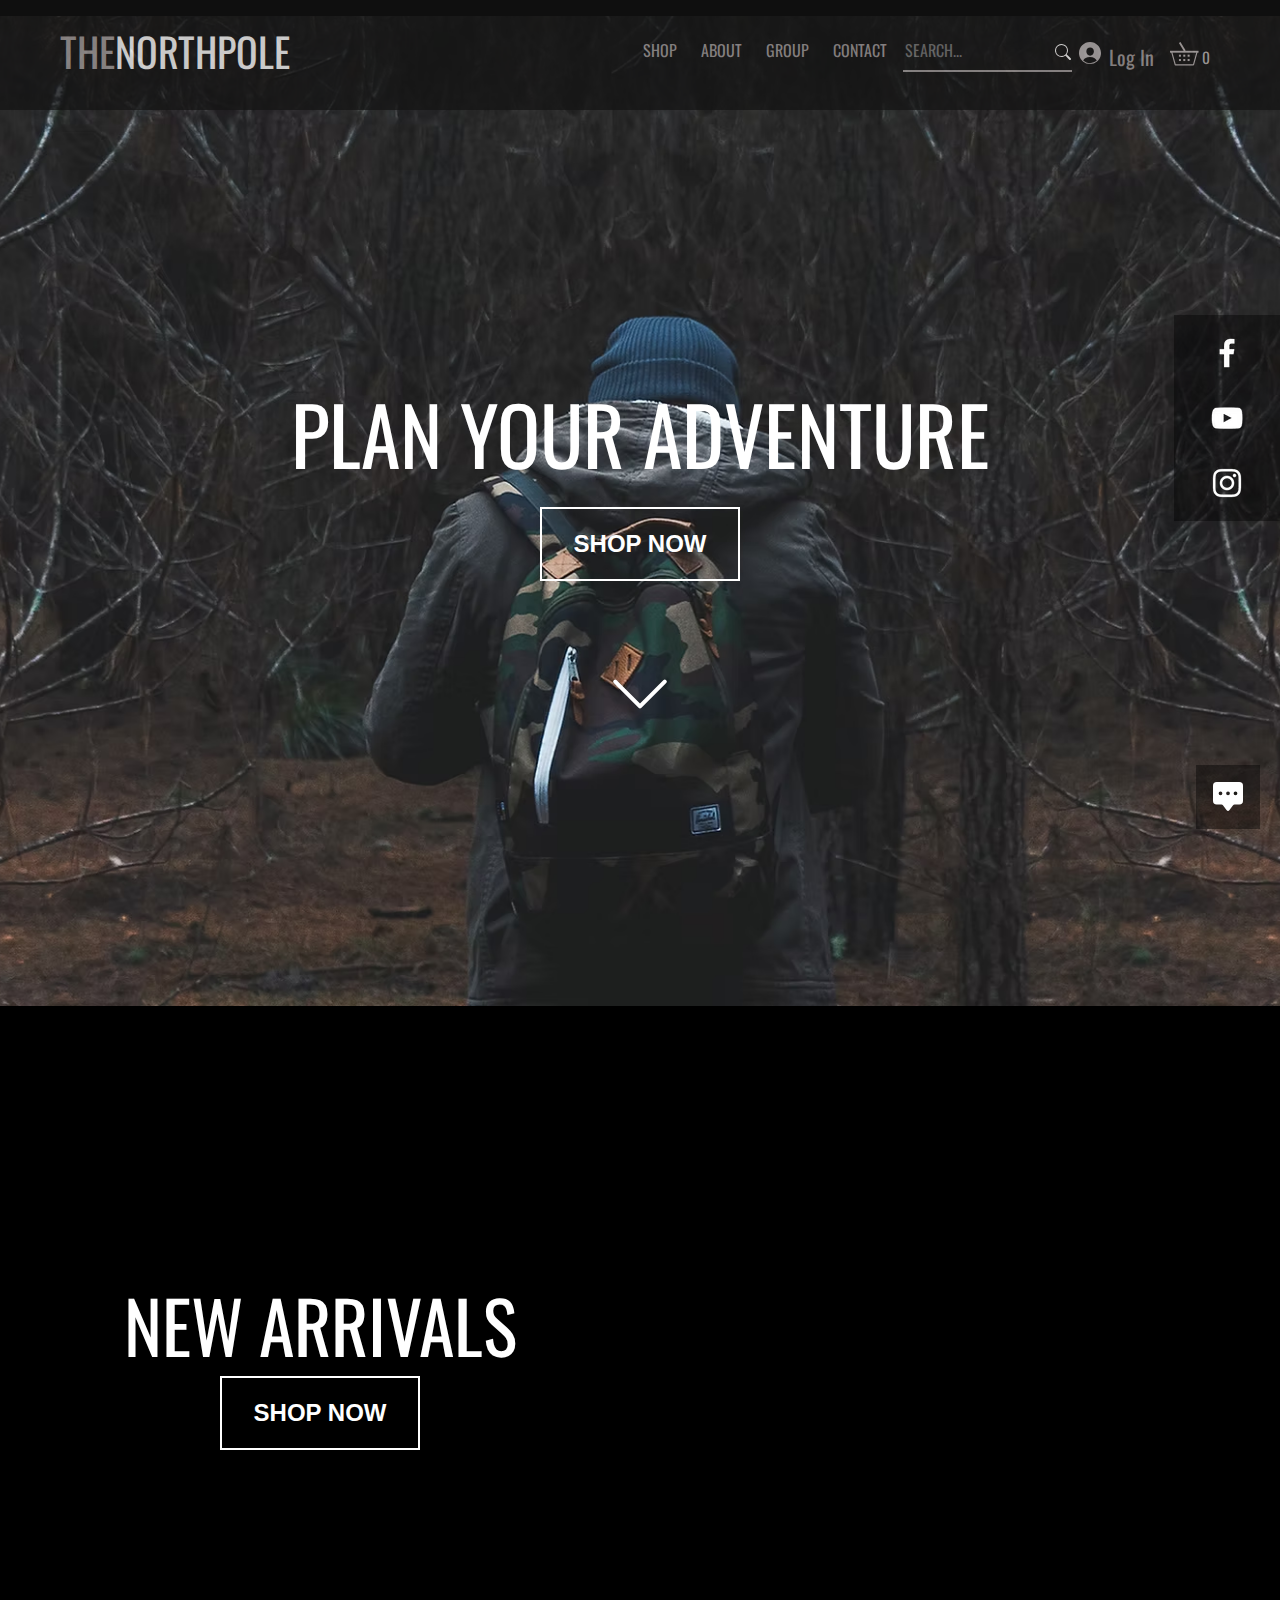
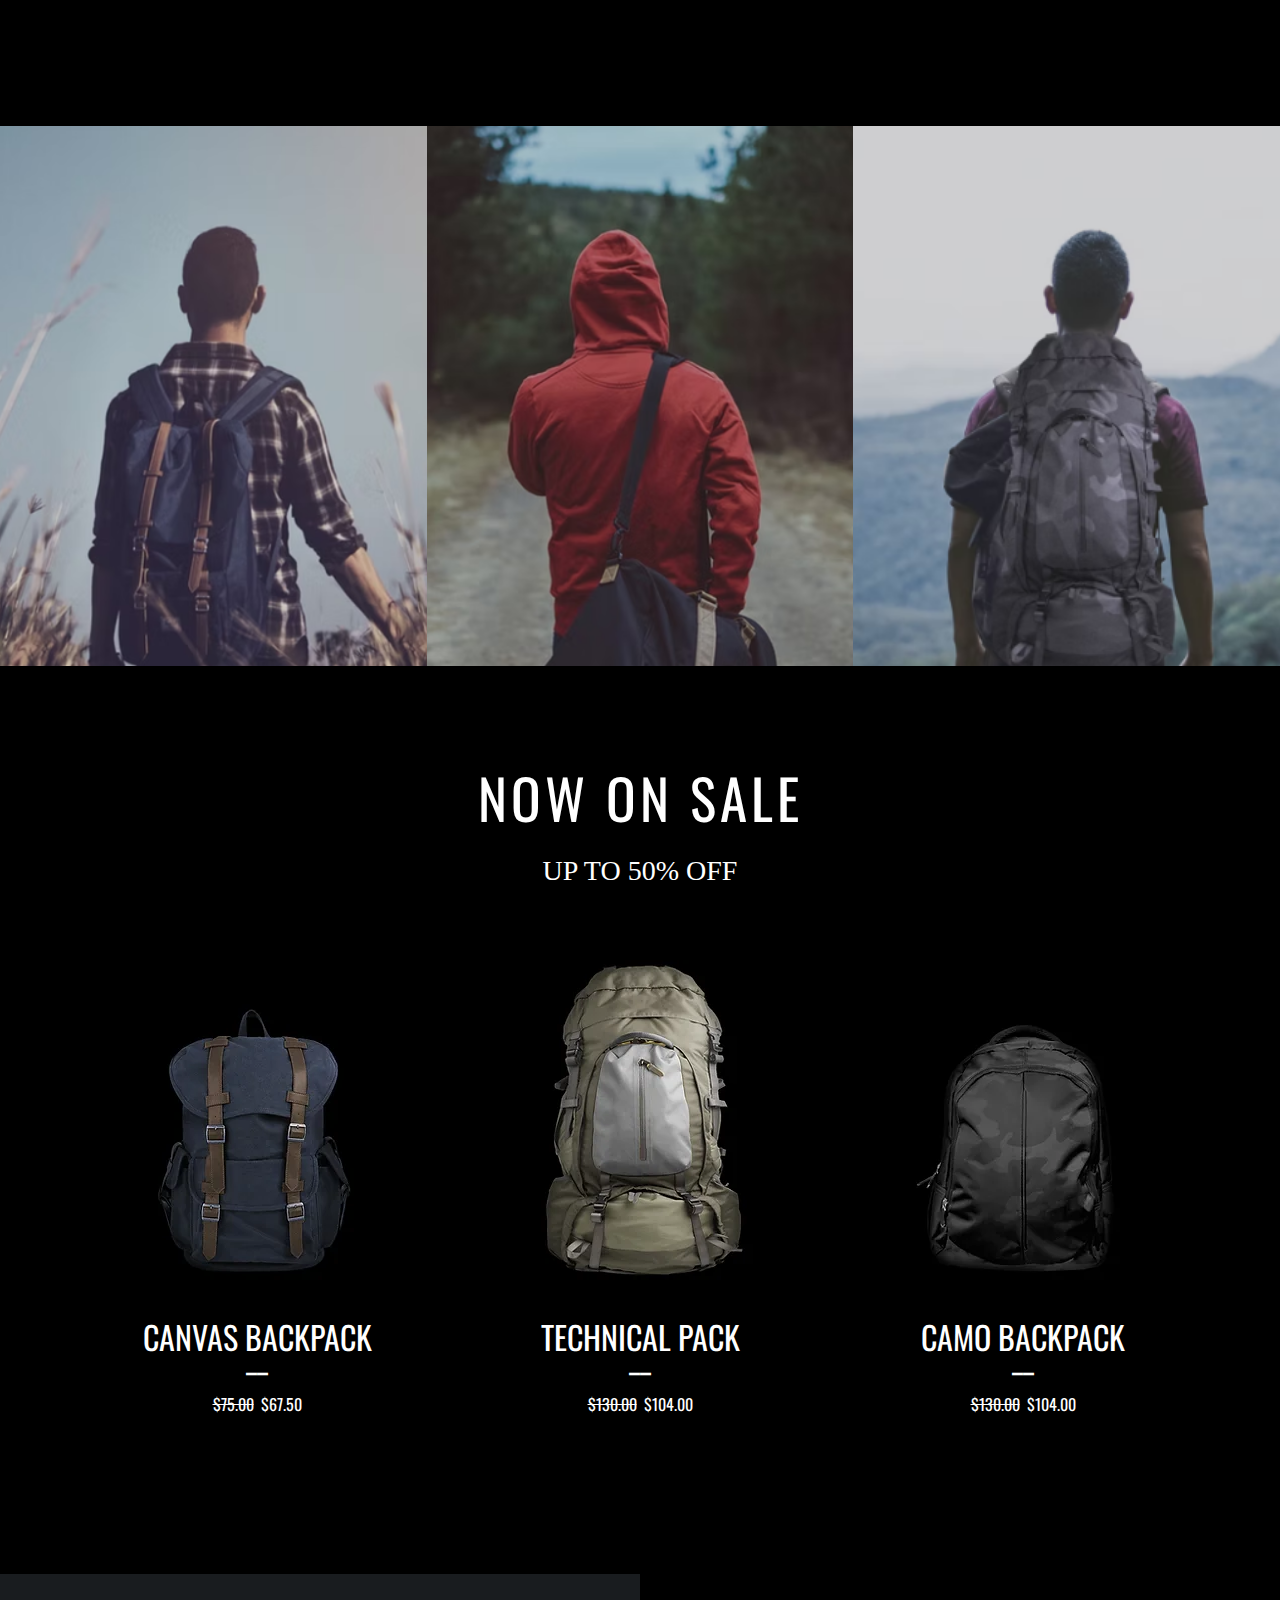
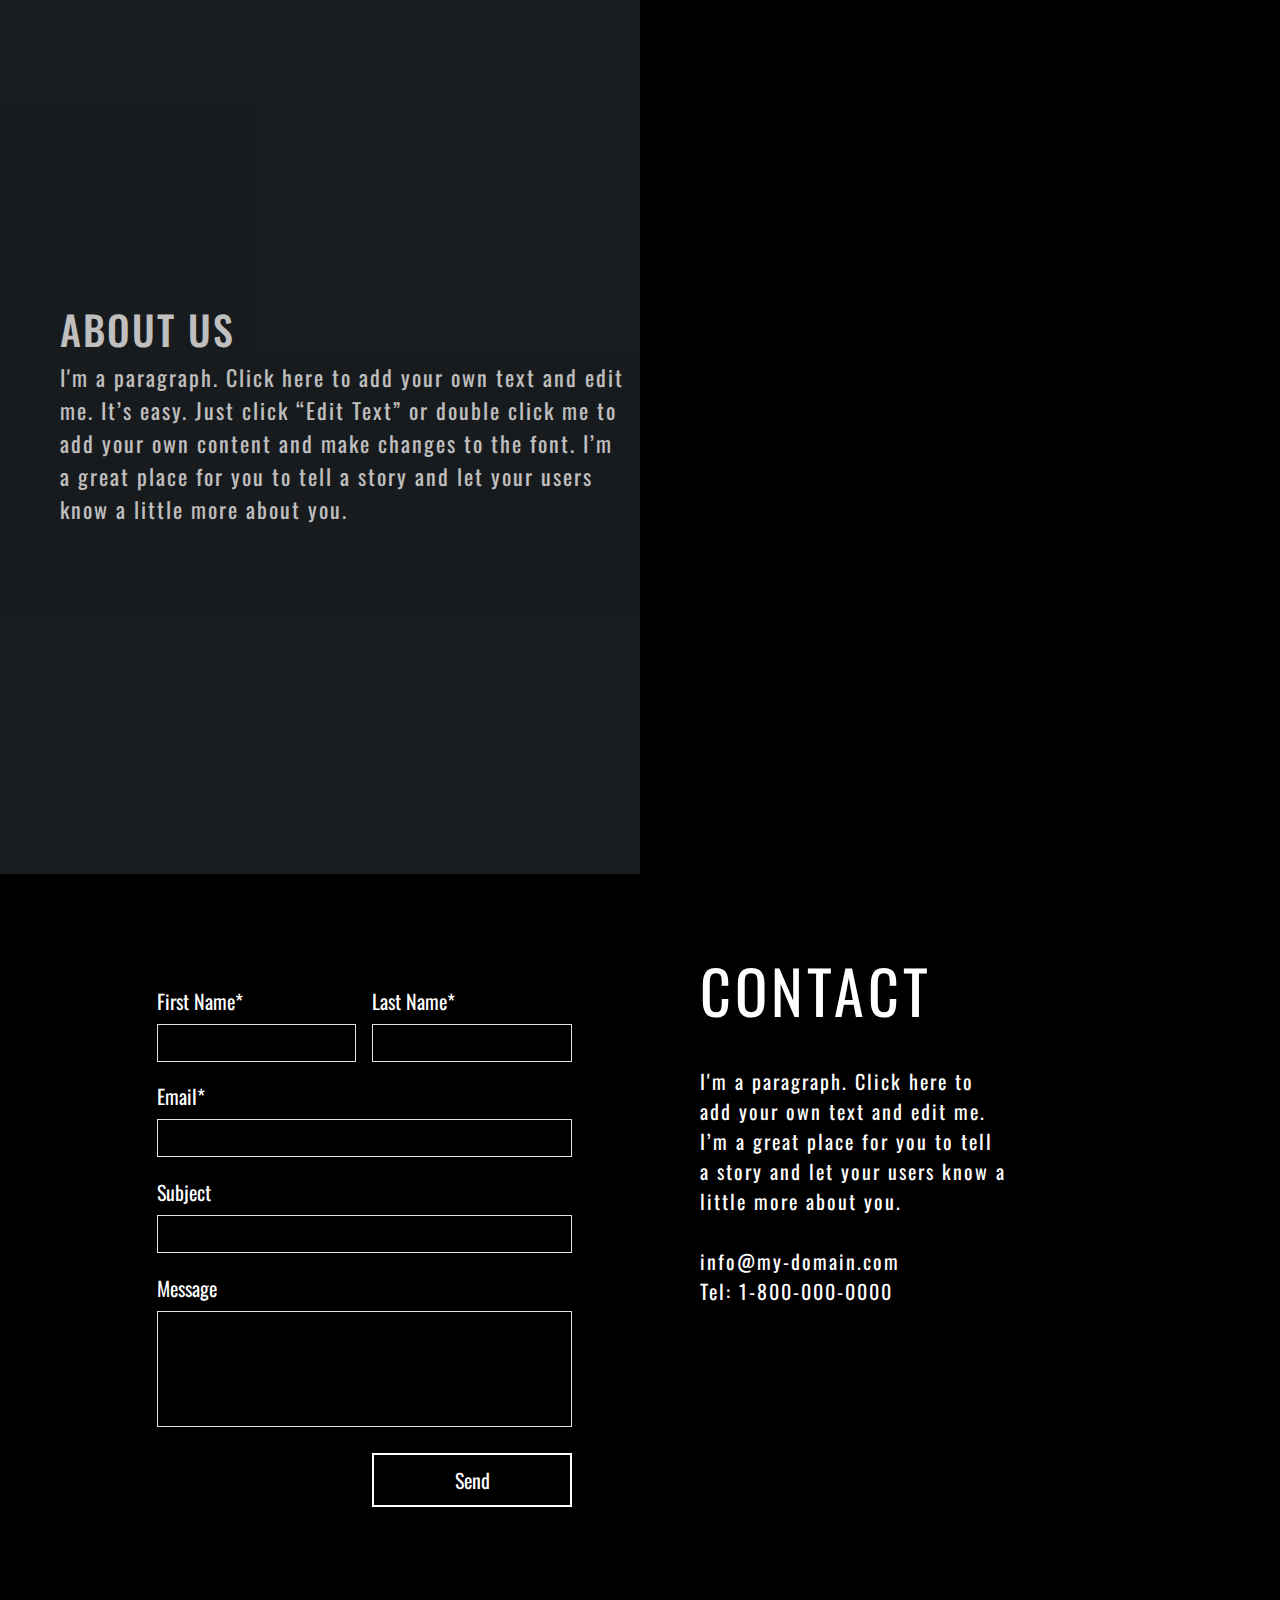
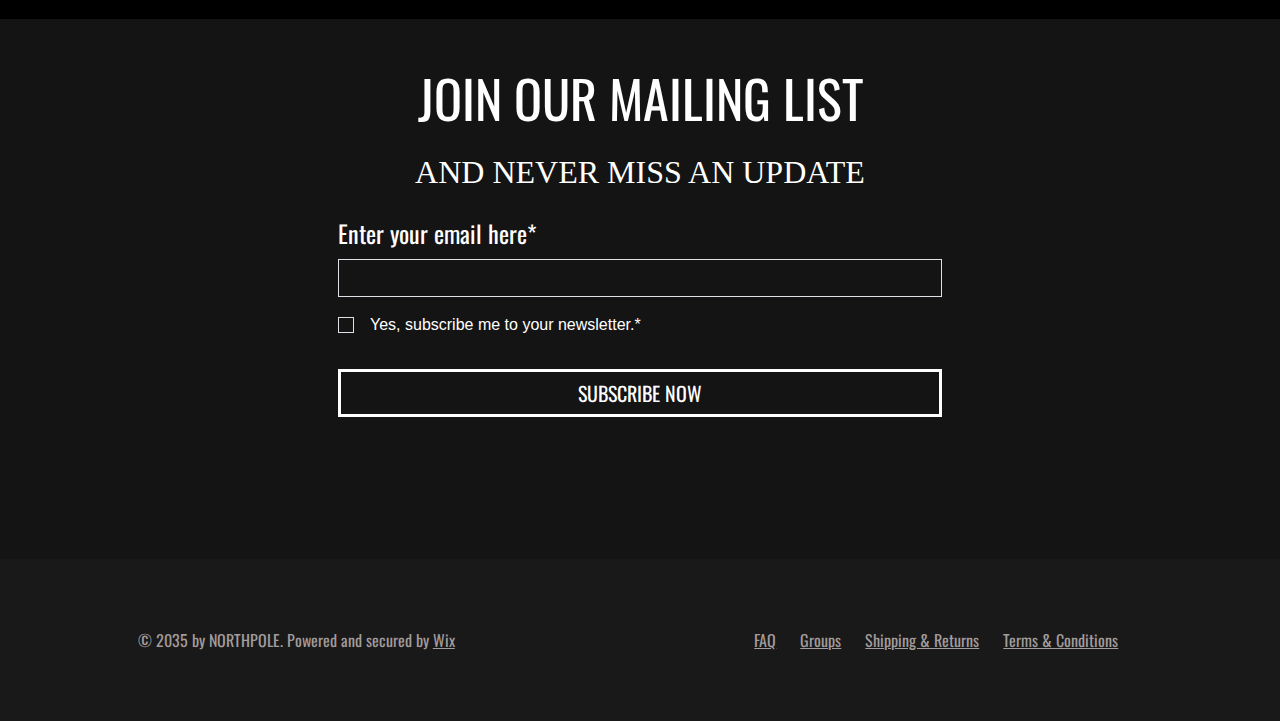
==== commit f38ab2c4: "Update index.html" ====
--- a/index.html
+++ b/index.html
@@ -23,7 +23,7 @@
       </div>
       <button class="navbar-toggler" type="button" data-bs-toggle="collapse" data-bs-target="#navbarNav"
         aria-controls="navbarNav" aria-expanded="false" aria-label="Toggle navigation">
-        <img src="togler-icon.png" alt="">
+        <img src="Photos/togler-icon.png" alt="Toggler">
       </button>
       <div class="collapse navbar-collapse justify-content-end mt-3" id="navbarNav">
         <ul class="navbar-nav">
@@ -106,10 +106,10 @@
     </div>
   </div>
   <div class="socials flex-column">
-    <a href="https://www.facebook.com/wix"><img src="fb-image.avif" alt=""></a>
-    <a href="https://www.youtube.com/user/Wix"><img class="mt-2" src="yout-image.avif" alt=""></a>
+    <a href="https://www.facebook.com/wix"><img src="Photos/fb-image.avif" alt=""></a>
+    <a href="https://www.youtube.com/user/Wix"><img class="mt-2" src="Photos/yout-image.avif" alt=""></a>
     <a href="https://www.instagram.com/accounts/login/?next=%2Fwix%2F&source=omni_redirect"><img class="mt-2"
-        src="inst-image.avif" alt=""></a>
+        src="Photos/inst-image.avif" alt=""></a>
   </div>
   <div class="contact-us d-flex flex-column">
     <svg xmlns="http://www.w3.org/2000/svg" width="30" height="30" fill="white" class="bi bi-chat-square-dots-fill"
@@ -138,19 +138,19 @@
   </div>
   <div class="container-fluid d-md-flex  p-0 m-0 overflow-hidden">
     <div class="container-md w-100 model-1 ">
-      <img class="mod-1 m-0 p-0" src="model-1.png" alt="guy with backpack1 ">
+      <img class="mod-1 m-0 p-0" src="Photos/model-1.png" alt="guy with backpack1 ">
       <div class="kkk">
         <h1>BACKPACKS</h1>
       </div>
     </div>
     <div class="container-md model-2">
-      <img class="mod-2 m-0 p-0" src="model-2.png" alt="guy with backpack2 ">
+      <img class="mod-2 m-0 p-0" src="Photos/model-2.png" alt="guy with backpack2 ">
       <div class="kkkk">
         <h1>DUFFLE BAGS</h1>
       </div>
     </div>
     <div class="container-md model-3">
-      <img class="mod-3 m-0 p-0" src="model-3.png" alt="guy with backpack3 ">
+      <img class="mod-3 m-0 p-0" src="Photos/model-3.png" alt="guy with backpack3 ">
       <div class="kkkkk">
         <h1>TRAVEL PACKS</h1>
       </div>
@@ -169,21 +169,21 @@
     <div
       class="item-1 container-fluid d-md-flex justify-content-center align-items-start text-white bg-black mb-5 bag-box ">
       <div class="d-flex flex-column justify-content-center align-items-center mt-5 wrapper  ">
-        <img src="backpack-1.webp" alt="backpack-canvas">
+        <img src="Photos/backpack-1.webp" alt="backpack-canvas">
         <p class="visible1">CANVAS BACKPACK <br>__<br><br><span
             style="text-decoration: line-through;font-size: 16px;">$75.00</span> <span
             style="font-size: 16px;">$67.50</span></p>
         <button class="canva-backpack fs-3" type="button">View Details</button>
       </div>
       <div class=" item-2 d-flex flex-column justify-content-center align-items-center mt-5 wrapper2">
-        <img src="backpack-2.webp" alt="backpack-technical">
+        <img src="Photos/backpack-2.webp" alt="backpack-technical">
         <p class="visible2">TECHNICAL PACK <br>__<br><br><span
             style="text-decoration: line-through;font-size: 16px;">$130.00</span> <span
             style="font-size: 16px;">$104.00</span></p>
         <button class="technical-pack fs-3" type="button">View Details</button>
       </div>
       <div class="d-flex flex-column justify-content-center align-items-center mt-5 wrapper3 ">
-        <img src="backpack-3.webp" alt="backpack-camo">
+        <img src="Photos/backpack-3.webp" alt="backpack-camo">
         <p class="visible3">CAMO BACKPACK <br>__<br><br><span
             style="text-decoration: line-through;font-size: 16px;">$130.00</span> <span
             style="font-size: 16px;">$104.00</span></p>
--- a/style.css
+++ b/style.css
@@ -1,12 +1,15 @@
-
+@font-face {
+    font-family: Oswald;
+    src: url(Oswald-VariableFont_wght.ttf);
+} 
 
 body {
-    font-family: 'Oswald' !important;
+    font-family: Oswald, sans-serif !important;
     background-color: black !important;
 }
 
 .banner {
-    background-image: url(first-photo.avif);
+    background-image: url("./Photos/first-photo.avif");
     background-size: cover;
     justify-content: center;
     align-items: center;
